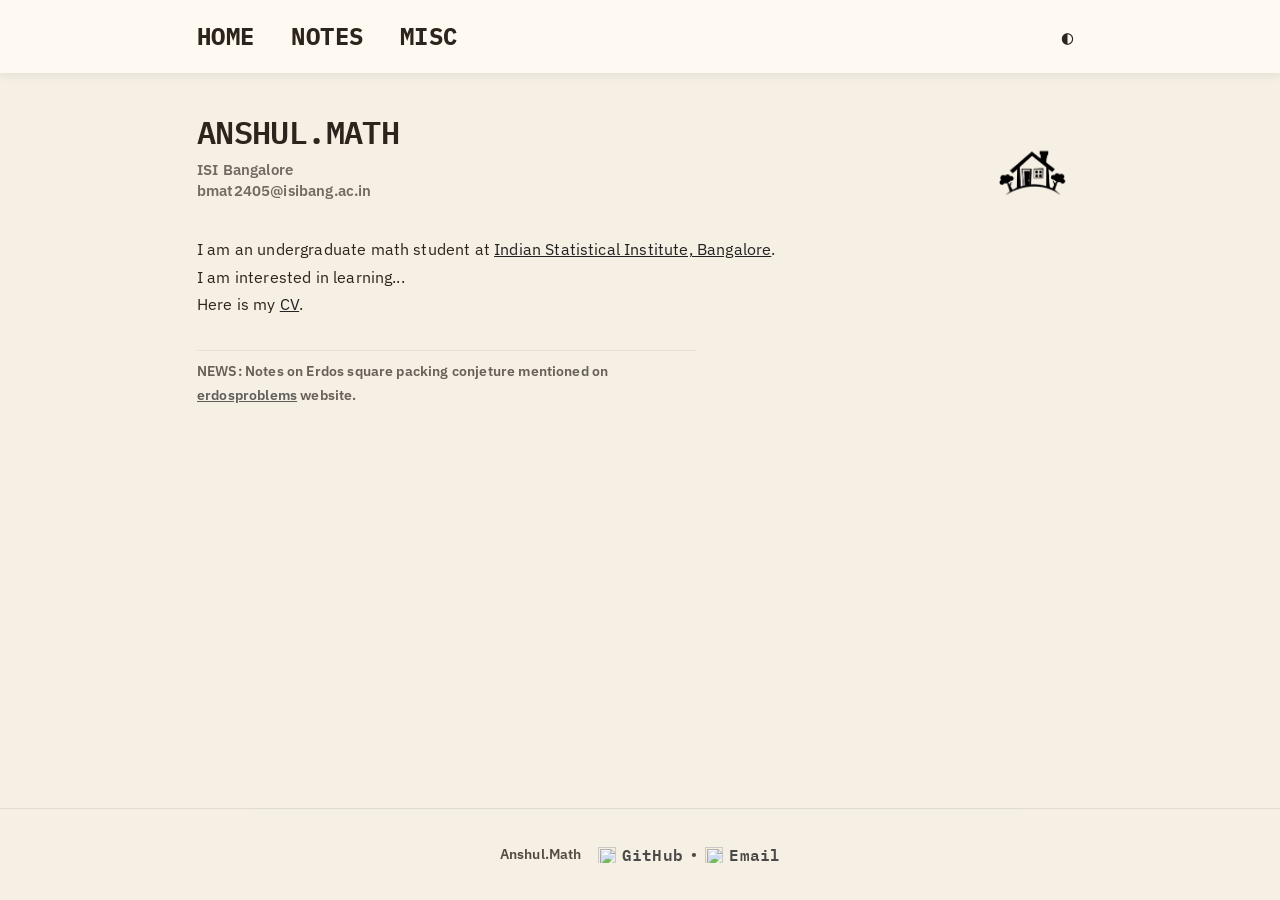
==== index.html @ d475233a "updates" ====
<!DOCTYPE html>
<html data-theme="dark-gray" lang="en">

<head>

    <meta charset="UTF-8">

    <meta name="viewport" content="width=device-width, initial-scale=1.0">

    <title>Anshul Math</title>

    <link rel="icon" href="favicon.ico">

    <link rel="stylesheet" href="style.css">

    <script>
        MathJax = {
            tex: {
                inlineMath: [['$', '$'], ['\\(', '\\)']]
            }
        };
    </script>

    <script src="https://cdn.jsdelivr.net/npm/mathjax@3/es5/tex-mml-chtml.js">
    </script>

    <link href="/pagefind/pagefind-ui.css" rel="stylesheet">

    <script src="/pagefind/pagefind-ui.js"></script>

</head>

<body>

    <nav class="navbar">
        <div class="nav-inner">

            <div class="nav-left">
                <a href="index.html">HOME</a>
                <a href="notes.html">NOTES</a>
                <a href="about.html">MISC</a>
            </div>

            <button id="theme-toggle" class="theme-toggle">◐</button>
        </div>
    </nav>

    <div class="container">
        <div class="hero">

            <div class="site-header">
                <div class="site-title">ANSHUL.MATH</div>
                <div class="site-meta">
                    <div>ISI Bangalore</div>
                    <div class="site-email">bmat2405@isibang.ac.in</div>
                </div>
            </div>

            <div class="hero-image">
                <div class="wizard">
                    <img src="assets/images/hut.png" class="wizard-light" alt="Wizard">
                    <img src="assets/images/whitehut.png" class="wizard-dark" alt="Wizard">
                </div>
            </div>
        </div>

        <p>
            I am an undergraduate math student at <a href="https://www.isical.ac.in/index">Indian Statistical Institute,
                Bangalore</a>.
            <br>
            I am interested in learning...
            <br>
            <!-- I am training to complete a 1.5kms swim.
            <br> -->
            Here is my <a href="/assets/cv/cv.pdf">CV</a>.
        </p>

        <!-- Clean one liner -->
        <div class="news-ticker">
            NEWS: Notes on Erdos square packing conjeture mentioned on <a href="https://www.erdosproblems.com/106">erdosproblems</a> website.
        </div>

    </div>

    <!-- Footer -->

    <div id="footer"></div>

    <script>
        fetch('/footer.html')
            .then(response => response.text())
            .then(data => {
                document.getElementById('footer').innerHTML = data;
            });
    </script>

    <script>
        const toggle = document.getElementById("theme-toggle");

        const savedTheme = localStorage.getItem("theme") || "light-gray";
        document.documentElement.setAttribute("data-theme", savedTheme);

        toggle.addEventListener("click", () => {
            const current = document.documentElement.getAttribute("data-theme");

            const next = current === "light-gray"
                ? "dark-gray"
                : "light-gray";

            document.documentElement.setAttribute("data-theme", next);
            localStorage.setItem("theme", next);
        });
    </script>
</body>

</html>
---- style.css ----
@import url('https://fonts.googleapis.com/css2?family=IBM+Plex+Sans:wght@300;400;500;600;700&family=IBM+Plex+Mono:wght@400;500;600;700&display=swap');

/* adding a scrollbar to prevent layout shift when it appears */
html {
    overflow-y: scroll;
}

:root {
    --bg: #f5efe4;
    --paper: #fffaf1;
    --text: #2c241d;
    --border: #e6dbcc;
    --accent: #222222;

    --navbar-bg: #fffaf1;
    /* --navbar-border: #fffaf1; */
    /* --navbar-text: #f0f0f0; */
    --nav-weight: 800;

    --body-font: 'IBM Plex Sans', sans-serif;
    --heading-font: 'IBM Plex Mono', monospace;

    --selection-bg: #dfe6ef;
    --selection-text: #111111;

    --heading-scale: 0.9;
    --heading-spacing: 0.04em;
    --nav-spacing: 0em;

    --muted-text: rgba(44, 36, 29, 0.65);

    --page-padding: 2rem;
}

/* =========================================
   THEMES
========================================= */

[data-theme="dark-gray"] {

    --bg: #20201e;
    --paper: #292826;
    --border: #3b3a37;
    --text: #e6e6e6; 
    --accent: #b0b0b0;

    --navbar-bg: #2a2a2a;
    --navbar-border: #3f3f3f;
    --navbar-text: #f0f0f0;
    --nav-weight: 800;

    --body-font: 'IBM Plex Sans', sans-serif;
    --heading-font: 'IBM Plex Mono', monospace;

    --selection-bg: #4a4a4a;
    --selection-text: #ffffff;

    --heading-scale: 0.9;
    --heading-spacing: 0.04em;
    --nav-spacing: 0em;

    --muted-text: rgba(230, 230, 230, 0.65);

    --page-padding: 2rem;

    --ui-bg: #262626;
    --ui-border: #3a3a3a;
    --ui-text: #e6e6e6;
    --ui-muted: #bdbdbd;

}

[data-theme="dark-gray"] a {
    color: #c9c9c9;
}

[data-theme="dark-gray"] a:hover {
    color: #ffffff;
}

[data-theme="dark-gray"] code,
[data-theme="dark-gray"] pre {
    background: #2a2a2a;
    color: #e6e6e6;
    border: 1px solid #3a3a3a;
}

[data-theme="dark-gray"] .footer {
    border-top: 1px solid var(--ui-border);
    opacity: 1;
    color: var(--ui-muted);
}

[data-theme="dark-gray"] .footer a {
    color: var(--ui-text);
}

[data-theme="dark-gray"] .footer a:hover {
    color: #ffffff;
}

[data-theme="dark-gray"] .icon {
    filter: brightness(0) invert(0.9);
}

[data-theme="dark-gray"] .icon-link:hover .icon {
    filter: brightness(0) invert(1);
}

.wizard {
    position: relative;
    width: 100px;
    height: 100px;
}

.wizard img {
    position: absolute;
    inset: 0;
    width: 100%;
    height: 100%;
}

.wizard-light {
    display: block;
}

.wizard-dark {
    display: none;
}

[data-theme="dark-gray"] .wizard-light {
    display: none;
}

[data-theme="dark-gray"] .wizard-dark {
    display: block;
}



.theme-toggle {
    /* background: var(--navbar-bg); */
    background: transparent;
    color: var(--navbar-text);

    border: 0px;
    border-radius: 100px;

    padding: 0.3rem 0.6rem;

    font-size: 1.2rem;
    cursor: pointer;

    font-family: var(--heading-font);

    transition: 0.2s ease;

    margin-left: auto;
}

.theme-toggle:hover {
    opacity: 0.8;
    transform: scale(0.94);
}


* {

    box-sizing: border-box;
}

body {

    min-height: 100vh;
    display: flex;
    flex-direction: column;

    /* brown theme */
    margin: 0;

    background: var(--bg);

    color: var(--text);

    /* font-family: 'IBM Plex Sans', sans-serif; */
    font-family: var(--body-font);

    font-weight: 600;

    line-height: 1.7;

    letter-spacing: 0.01em;

    -webkit-font-smoothing: antialiased;

}

/* =========================================
   TOP NAVBAR
========================================= */

.navbar {

    background: var(--navbar-bg);

    border-bottom: 2px solid var(--navbar-border);

    padding: 1rem 2rem;

    position: sticky;

    top: 0;

    z-index: 1000;

    width: 100%;

    box-shadow:
        0 2px 10px rgba(0, 0, 0, 0.08);
}

.nav-inner {
    max-width: 950px;
    width: 100%;
    margin: 0 auto;
    padding-left: var(--page-padding);
    padding-right: var(--page-padding);

    display: flex;
    align-items: center;
    justify-content: space-between;
}

.navbar a {

    /* font-family: 'VT323', monospace; */
    font-family: var(--heading-font);

    font-size: 1.5rem;

    text-decoration: none;

    color: var(--navbar-text);
    letter-spacing: 0rem;
    transition: 0.12s ease;

    margin-right: 2rem;

    letter-spacing: var(--nav-spacing);

    font-weight: var(--nav-weight);
}

.navbar a:hover {

    opacity: 0.75;
}

/* =========================================
   MAIN CONTAINER
========================================= */

.container {
    max-width: 950px;
    width: 100%;
    margin: 0 auto;
    padding-left: var(--page-padding);
    padding-right: var(--page-padding);
    flex: 1;
}


/* =========================================
   HUGE TITLE
========================================= */

h1 {
    font-family: var(--heading-font);

    font-size: calc(clamp(2.5rem, 8vw, 6rem) * var(--heading-scale));

    line-height: 0.9;

    letter-spacing: 0.04em;

    margin-bottom: 1rem;

    text-transform: uppercase;
}

h2,
h3 {
    font-family: var(--heading-font);

    text-transform: uppercase;

    letter-spacing: 0.04em;
}

h1,
h2,
h3 {
    letter-spacing: var(--heading-spacing);
    text-transform: uppercase;
    letter-spacing: 0.04em;
    font-weight: 800;
}

h2 {
    font-size: calc(3rem * var(--heading-scale));
}

h3 {
    font-size: calc(2.2rem * var(--heading-scale));
}

/* =========================================
   POSTS
========================================= */

.post-card {
    background: var(--paper);
    border: 1px solid var(--border);

    border-radius: 0px;

    padding: 1.5rem;

    margin-bottom: 1.5rem;

    transition: 0.15s ease;

    min-height: 220px;
}

.post-card a {

    font-family: 'Computer Modern Roman', monospace;

    text-decoration: none;

    color: inherit;
}

.post-title {
    font-family: var(--heading-font);

    font-size: calc(1.5rem * var(--heading-scale));

    margin-bottom: 0.5rem;
}

.post-tag {

    display: inline-block;

    font-family: var(--heading-font);

    font-size: calc(1rem * var(--heading-scale));

    letter-spacing: 0.02em;

    color: var(--accent);

    margin-bottom: 0.5rem;
}

.post-tag::before {
    content: "#";
    opacity: 0.7;
    margin-right: -0.3rem;
}

/* =========================================
   LINKS
========================================= */

a {

    color: var(--accent);
}


/* =========================================
   BLOCKQUOTES
========================================= */

blockquote {

    border-left: 5px solid var(--border);

    padding-left: 1rem;

    margin-left: 0;

    opacity: 0.9;
}


/* =========================================
   CODE
========================================= */

code,
pre {

    /* mathjax clipboard font */
    /* font-family: 'VT323', monospace; */

    background: #eee6d8;

    border-radius: 6px;
}

code {

    padding: 0.15rem 0.4rem;
}

pre {

    padding: 1rem;

    overflow-x: auto;
}


/* =========================================
   FOOTER
========================================= */

.footer {
    display: flex;
    justify-content: center;
    align-items: center;
    flex-wrap: wrap;

    gap: 0.5rem 1rem;
    padding: 2rem;

    opacity: 0.8;
    border-top: 1px solid rgba(0, 0, 0, 0.1);

    font-size: 0.9rem;
}

.footer a {
    text-decoration: none;
    color: var(--accent);
    font-family: var(--heading-font);
    font-size: 1rem;
}

.footer-right {
    display: flex;
    align-items: center;
    gap: 0.6rem;
}

.posts-grid {
    display: grid;
    grid-template-columns: repeat(2, 1fr);
    gap: 1.5rem;
}

/* =========================================
   HERO
========================================= */

.hero {
    display: flex;
    align-items: flex-start;
    justify-content: space-between;
    gap: 3rem;
    flex-wrap: wrap;
    margin-bottom: 1rem;
}

.hero-image {
    flex-shrink: 0;
}

.hero-image img {
    margin-top: 3rem;
    margin-right: -0.9rem;
    width: 100px;
    height: 100px;

    object-fit: cover;

    border-radius: 0;

    /* border: 1px solid var(--border); */
}

/* pixel art */
.pixel-avatar {

    image-rendering: pixelated;

    image-rendering: crisp-edges;

    /* width: clamp(40px, 10vw, 80px); */
    /* for auto sizing */

    width: 50px;

    height: 50px;

    opacity: 0.90;

    margin-left: -15px;

    flex-shrink: 0;
}

/* =========================================
   WIZARD CONTAINER
========================================= */

.wizard-box {

    width: 90px;

    height: 110px;

    position: relative;

    overflow: visible;

    flex-shrink: 0;
}

/* =========================================
   PIXEL GIF
========================================= */

.pixel-gif {

    position: absolute;

    bottom: 27px;

    left: 0;

    width: 50px;

    image-rendering: pixelated;

    image-rendering: crisp-edges;

    cursor: pointer;

    user-select: none;

    opacity: 0.95;

    transition: transform 0.12s ease;
}

/* =========================================
   TEXT SELECTION
========================================= */

::selection {
    background: var(--selection-bg);
    color: var(--selection-text);
}

::-moz-selection {
    background: var(--selection-bg);
    color: var(--selection-text);
}

.gif-wrap {
    width: clamp(45px, 8vw, 60px);
    height: clamp(45px, 8vw, 60px);

    display: flex;
    align-items: center;
    justify-content: center;
}

.icon-link {
    display: flex;
    align-items: center;
    gap: 0.4rem;

    text-decoration: none;
    color: var(--accent);

    font-family: 'VT323', monospace;
    font-size: 1.3rem;
}

.icon {
    width: 18px;
    height: 18px;

    /* filter: invert(20%) sepia(30%) saturate(400%) hue-rotate(350deg); */
    color: var(--navbar-text);
    /* makes icons match your brown theme */
}

mjx-container {
    font-size: 1em !important;
    opacity: 1;
}

mjx-container[display="true"] {
    margin: 0.5rem 0;
    overflow-x: auto; /* fixing latex overflow */
    overflow-y: hidden; /* fixing latex overflow */
    max-width: 100%; /* fixing latex overflow */
}

p {
    font-weight: 400;
}

.footer-links {
    display: flex;
    align-items: center;
    gap: 0.5rem;
}

.post-header {
    display: flex;
    justify-content: space-between;
    align-items: flex-start;
    margin-bottom: 2rem;
    margin-top: 3rem;
    gap: 1rem;
}

.post-meta h1 {
    margin: 0;
    font-size: 2rem;
    line-height: 1;
}

.post-date-small {

    opacity: 0.6;

    font-size: 0.85rem;

    margin-bottom: 0.75rem;
    margin-top: 0rem;
}

.post-date {
    display: block;
    margin-top: 0.3rem;
    font-size: 0.9rem;
    color: var(--border);
}

.post-meta-row {
    display: flex;
    justify-content: space-between;
    align-items: center;
    margin-bottom: 0.5rem;
}

.post-tag {
    margin-bottom: 0;
}

.post-date-small {
    margin-bottom: 0;
    opacity: 0.6;
    font-size: 0.85rem;
}

.download-buttons {
    display: flex;
    gap: 0.75rem;
    flex-shrink: 0;
}

.download-buttons a {
    background: transparent;
    color: var(--text);

    text-decoration: none;

    padding: 0.45rem 0.9rem;

    font-family: var(--heading-font);
    font-size: 1.1rem;
    line-height: 1;

    border: none;
    box-shadow: none;

    transition:
        background-color 0.15s ease,
        opacity 0.15s ease;

    border: 1px solid var(--border);
    border-radius: 2px;
}

.download-buttons a:hover {
    transform: none;
    box-shadow: none;
    opacity: 0.85;
    background: var(--paper);
}

.note-updated {
    font-size: 0.85rem;
    color: var(--muted-text);
    letter-spacing: 0.02em;
}

.site-header {
    margin: 2rem 0 1.2rem 0;
    flex: 1;
}

.site-title {
    font-family: var(--heading-font);
    /* font-size: 2.2rem; */
    font-size: calc(2.2rem * var(--heading-scale));
    font-weight: 600;
    letter-spacing: -0.02em;
    margin-bottom: 0rem;
    color: var(--text);
}

.site-meta {
    font-family: var(--body-font);
    font-size: 0.95rem;
    line-height: 1.4;
    color: var(--muted-text);
}

.site-email {
    font-family: var(--body-font);
    font-size: 0.95rem;
    color: var(--muted-text);
}

/* =========================================
   NOTES LIST  
========================================= */

.notes-columns {
    display: grid;
    grid-template-columns: 1fr 1fr;
    gap: -1rem;

    margin-top: -1rem;
    margin-bottom: 1rem;
}

.notes-list h2 {
    font-family: var(--heading-font);

    font-size: 0.9rem;
    font-weight: 700;

    letter-spacing: 0.12em;

    opacity: 0.65;

    margin-top: 2rem;
    margin-bottom: 0.75rem;

    padding-bottom: 0.4rem;

    border-bottom: 1px solid var(--border);
}

.notes-list ul {
    list-style: none;
    margin: 0;
    padding-left: 0;
}

.notes-list li {
    position: relative;

    padding-left: 1rem;
    margin-bottom: 0.35rem;

    font-weight: 400;
}

.notes-list li::before {
    content: "-";
    position: absolute;
    left: 0;
    opacity: 0.7;
    color: var(--muted-text);
}

.notes-list a {
    text-decoration: none;
}

.notes-list li > a:first-child {
    color: var(--text);
    font-weight: 400;
}

.notes-list li > a:last-child {
    margin-left: 0.4rem;

    color: var(--accent);

    opacity: 0.7;

    font-size: 0.9rem;

    font-weight: 400;
}

.notes-list li > a:first-child:hover {
    color: var(--accent);
}

.notes-list li > a:last-child:hover {
    opacity: 1;
}

/* =========================================
   MOBILE
========================================= */

@media (max-width: 530px) {

    .news-ticker {
        max-width: 100%;
        width: 100%;
        white-space: normal;
        overflow-wrap: break-word;
        word-wrap: break-word;
    }

    .container {
        padding-bottom: 2rem;
    }

    /* fixing latex overflow */
    mjx-container {
        font-size: 0.9em !important;
    }

    .notes-columns {
        grid-template-columns: 1fr;
        gap: -1rem;
        margin-top: -1rem;
        margin-bottom: 4rem;
    }

    .nav-inner {
        display: flex;
        flex-direction: row;
        align-items: center;
        justify-content: space-between;

        width: 100%;
        max-width: 100%;

        padding: 0;

        gap: 0;
        overflow: hidden;
        /* IMPORTANT */
    }

    .nav-left {
        display: flex;
        align-items: center;
        justify-content: flex-start;

        flex: 1;
        min-width: 0;
        gap: 0.8rem;
    }

    .navbar a {
        letter-spacing: var(--nav-spacing);
        font-size: calc(1rem * var(--heading-scale));
        margin-right: 0.8rem;
        white-space: nowrap;
        flex-shrink: 0;
        font-weight: var(--nav-weight);
    }

    /* IMPORTANT FIX */
    .theme-toggle {
        margin-left: 0 !important;
        flex-shrink: 0;
        white-space: nowrap;
    }

    .navbar a {
        position: relative;
        font-weight: 700;
        letter-spacing: 0.01em;
    }

    /* thinner, less aggressive underline for small screens */
    .navbar a::after {
        content: "";
        position: absolute;
        left: 0;
        bottom: -3px;
        width: 100%;
        height: 1.5px;
        background: currentColor;
        transform: scaleX(0);
        transform-origin: left;
        transition: transform 0.18s ease;
        opacity: 0.65;
    }

    .navbar a:hover::after {
        transform: scaleX(1);
    }

    /* avoid vertical jitter on small screens */
    .navbar a:hover {
        transform: none;
        opacity: 0.85;
    }

    .hero {

        margin-top: clamp(1rem, 4vw, 2.5rem);
        flex-direction: column;
        align-items: flex-start;
        gap: 0rem;
    }

    .hero-image {
        align-self: center;
        margin-top: -4rem;
        margin-bottom: -1rem;
        margin-right: 0.5rem;
    }

    .hero-image img {
        width: 110px;
        height: 110px;
    }

    .site-header {
        width: 100%;
        text-align: left;
        align-items: flex-start;
    }

    .site-title {
        text-align: left;
    }

    .site-meta {
        text-align: left;
    }

    .pixel-gif {
        margin-left: 20px;
        transform: translateY(-35px);
        margin-bottom: -2rem;
    }

    .download-buttons {
        gap: 0.5rem;
        flex-wrap: wrap;
        margin-top: 0.5rem;
    }

    .download-buttons a {
        font-size: clamp(0.85rem, 1vw + 0.5rem, 1rem);
        padding: 0.25rem 0.5rem;
    }

    .footer {
        flex-direction: column;
        gap: 0.5rem;
        text-align: center;
    }

    h1 {
        font-size: clamp(1.5rem, 8vw, 4rem);
    }

    h2 {
        font-size: clamp(1rem, 1vw, 1.5rem);
    }

    .post-header {
        flex-direction: column;
        align-items: flex-start;
    }

    .post-header h1 {
        font-size: calc(1rem * var(--heading-scale));
    }

    .posts-grid {
        grid-template-columns: 1fr;
    }

}

/* pixel gif animation on desktop */
@media (min-width: 701px) {
    .pixel-gif {
        transform: translateY(25px);
    }
}

.navbar a {
    position: relative;
    font-weight: 700;
    letter-spacing: 0.02em;
    transition: 0.15s ease;
}

/* animated underline */
.navbar a::after {
    content: "";
    position: absolute;
    left: 0;
    bottom: -4px;
    width: 100%;
    height: 2px;
    background: currentColor;
    transform: scaleX(0);
    transform-origin: left;
    transition: transform 0.18s ease;
    opacity: 0.7;
}

/* hover reveal */
.navbar a:hover::after {
    transform: scaleX(1);
}

/* slight “active press” feel */
.navbar a:hover {
    transform: translateY(-1px);
    opacity: 0.9;
}

/* =========================================
   MATHEMATICAL ENVIRONMENTS
========================================= */

body {
    counter-reset:
        theorem lemma proposition corollary definition claim;
}

/* =========================================
   BOXES
========================================= */

.theorem,
.lemma,
.proposition,
.corollary,
.definition,
.remark,
.claim {
    margin: 1.2rem 0;
    padding: 1rem 1.25rem;

    background: var(--paper);
    border: 2px solid rgba(123, 90, 54, 0.18);
}

.proof,
.proof-claim {
    margin: 1.2rem 0;
    padding: 0;

    background: none;
}

/* =========================================
   NUMBERING
========================================= */

.theorem {
    counter-increment: theorem;
}

.lemma {
    counter-increment: lemma;
}

.proposition {
    counter-increment: proposition;
}

.corollary {
    counter-increment: corollary;
}

.definition {
    counter-increment: definition;
}

.claim {
    counter-increment: claim;
}

/* =========================================
   LABELS
========================================= */

.theorem-label,
.lemma-label,
.proposition-label,
.corollary-label,
.definition-label,
.claim-label,
.remark-label {
    font-weight: 600;
}

.proof-label,
.proof-claim-label {
    font-weight: 400;
    font-style: italic;
}

/* =========================================
   AUTOMATIC TITLES
========================================= */

.theorem-label::before {
    content: "Theorem " counter(theorem) ". ";
}

.lemma-label::before {
    content: "Lemma " counter(lemma) ". ";
}

.proposition-label::before {
    content: "Proposition " counter(proposition) ". ";
}

.corollary-label::before {
    content: "Corollary " counter(corollary) ". ";
}

.definition-label::before {
    content: "Definition " counter(definition) ". ";
}

.claim-label::before {
    content: "Claim " counter(claim) ". ";
}

.remark-label::before {
    content: "Remark. ";
}

.proof-label::before {
    content: "Proof. ";
}

.proof-claim-label::before {
    content: "Proof of Claim. ";
}

/* =========================================
   KEEP TEXT ON SAME LINE AS LABEL
========================================= */

.theorem p,
.lemma p,
.proposition p,
.corollary p,
.definition p,
.claim>p:first-of-type,
.remark p {
    display: inline;
    margin: 0;
}

.proof p,
.proof-claim p {
    display: inline;
    margin: 0 0 1rem 0;
}

/* =========================================
   QED BOX
========================================= */

.proof::after {

    content: "□";

    float: right;

    color: var(--accent);

    font-weight: bold;
}

.proof-claim::after {

    content: "□";

    float: right;

    color: var(--accent);
}

.claim ol {

    margin-top: 0.5rem;

    padding-left: 2rem;
}

.claim li {

    margin-bottom: 0.4rem;
}

.post-card p,
.post-card li,
.theorem p,
.theorem li,
.proof p,
.proof li,
.claim p,
.claim li {

    font-weight: 400;
}

.post-card,
.theorem,
.lemma,
.definition,
.proposition,
.corollary,
.claim {
    background: var(--paper);
    border: 1px solid var(--border);
}

.theorem,
.lemma,
.proposition,
.corollary,
.definition,
.claim,
.proof {
    font-weight: 400;
}

.container > p {
    margin-top: 0.5rem;
    margin-bottom: 1rem;
}

.notes-list li {
    transition: transform 0.12s ease;
}

.wizard-dark {
    display: none;
}


.news-widget {
    background: var(--paper);
    border: 1px solid var(--border);
    padding: 1rem 1.2rem;
    margin-top: 2rem;

    font-family: var(--body-font);

    max-width: 420px;
}

.news-title {
    font-family: var(--heading-font);
    font-size: 0.85rem;
    letter-spacing: 0.12em;
    margin-bottom: 0.8rem;
    opacity: 0.6;
}

.news-item {
    font-size: 0.95rem;
    padding: 0.4rem 0;

    opacity: 0.55;
    transition: 0.2s ease;
}

.news-item.active {
    opacity: 1;
    font-weight: 500;
}

.news-item:hover {
    opacity: 1;
    transform: translateX(2px);
}

.news-ticker {
    font-size: 0.9rem;
    opacity: 0.7;
    border-top: 1px solid var(--border);
    padding-top: 0.5rem;
    margin-top: 2rem;
    max-width: 500px;
}
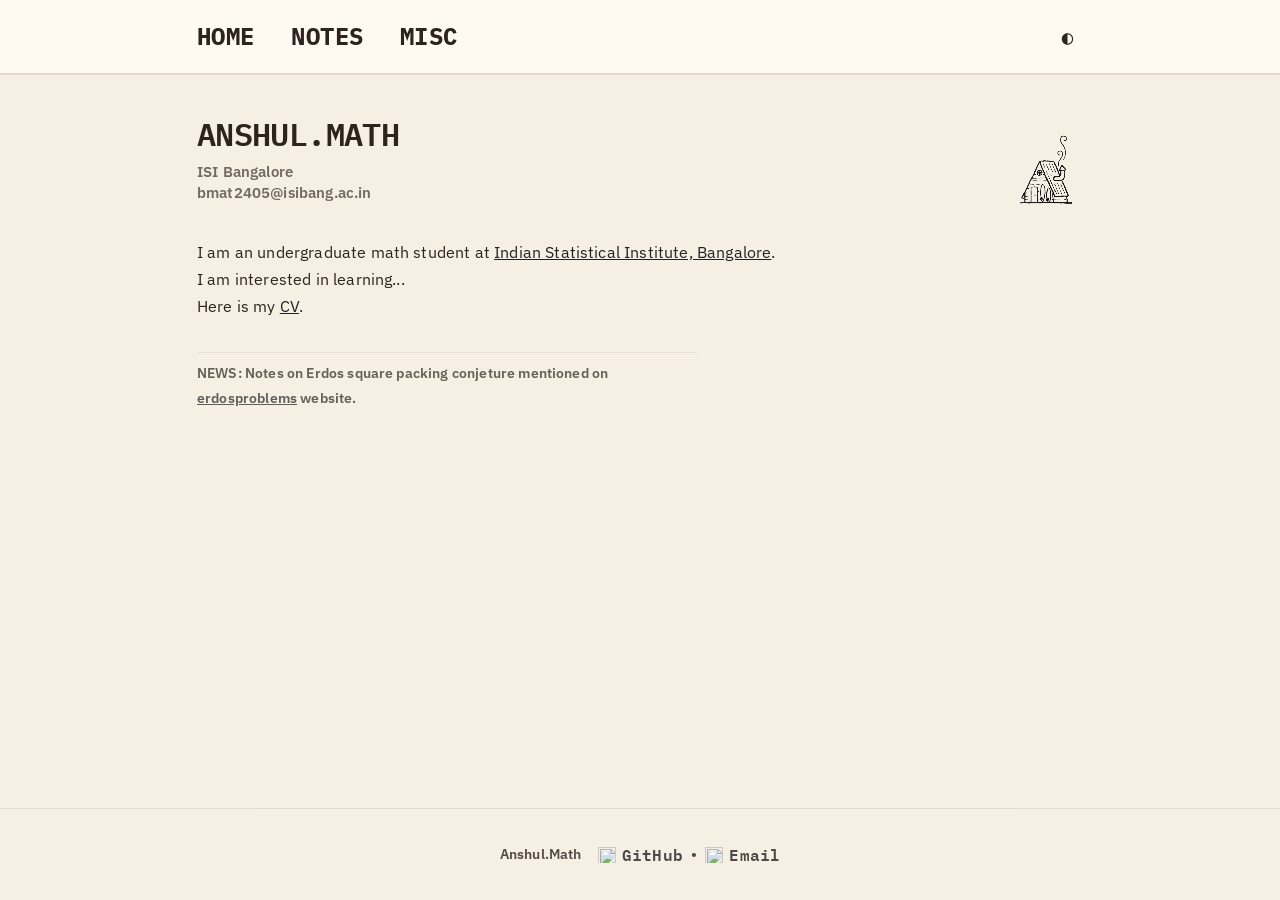
==== commit d24408cd: "update" ====
--- a/index.html
+++ b/index.html
@@ -58,8 +58,8 @@
 
             <div class="hero-image">
                 <div class="wizard">
-                    <img src="assets/images/hut.png" class="wizard-light" alt="Wizard">
-                    <img src="assets/images/whitehut.png" class="wizard-dark" alt="Wizard">
+                    <img src="assets/images/smokeHut.png" class="wizard-light" alt="Wizard">
+                    <img src="assets/images/whitesmokeHut.png" class="wizard-dark" alt="Wizard">
                 </div>
             </div>
         </div>
--- a/style.css
+++ b/style.css
@@ -13,7 +13,7 @@
     --accent: #222222;
 
     --navbar-bg: #fffaf1;
-    /* --navbar-border: #fffaf1; */
+    --navbar-border: #e6dbcc;
     /* --navbar-text: #f0f0f0; */
     --nav-weight: 800;
 
@@ -41,7 +41,7 @@
     --bg: #20201e;
     --paper: #292826;
     --border: #3b3a37;
-    --text: #e6e6e6; 
+    --text: #e6e6e6;
     --accent: #b0b0b0;
 
     --navbar-bg: #2a2a2a;
@@ -107,19 +107,29 @@
     filter: brightness(0) invert(1);
 }
 
+/* =========================================
+   WIZARD
+========================================= */
+
 .wizard {
     position: relative;
     width: 100px;
     height: 100px;
+    flex-shrink: 0;
 }
 
 .wizard img {
     position: absolute;
     inset: 0;
+
     width: 100%;
     height: 100%;
-}
-
+
+    object-fit: contain;
+    image-rendering: pixelated;
+}
+
+/* light mode */
 .wizard-light {
     display: block;
 }
@@ -128,6 +138,7 @@
     display: none;
 }
 
+/* dark mode */
 [data-theme="dark-gray"] .wizard-light {
     display: none;
 }
@@ -135,7 +146,6 @@
 [data-theme="dark-gray"] .wizard-dark {
     display: block;
 }
-
 
 
 .theme-toggle {
@@ -182,6 +192,10 @@
 
     color: var(--text);
 
+    transition:
+        background-color 0.35s ease,
+        color 0.35s ease;
+
     /* font-family: 'IBM Plex Sans', sans-serif; */
     font-family: var(--body-font);
 
@@ -215,8 +229,8 @@
 
     width: 100%;
 
-    box-shadow:
-        0 2px 10px rgba(0, 0, 0, 0.08);
+    /* box-shadow:
+        0 2px 10px rgba(0, 0, 0, 0.08); */
 }
 
 .nav-inner {
@@ -478,10 +492,13 @@
 
 .hero-image {
     flex-shrink: 0;
-}
-
-.hero-image img {
+
     margin-top: 3rem;
+    margin-right: -0.9rem;
+}
+
+/* .hero-image img {
+    margin-top: 1rem;
     margin-right: -0.9rem;
     width: 100px;
     height: 100px;
@@ -489,9 +506,7 @@
     object-fit: cover;
 
     border-radius: 0;
-
-    /* border: 1px solid var(--border); */
-}
+} */
 
 /* pixel art */
 .pixel-avatar {
@@ -609,9 +624,12 @@
 
 mjx-container[display="true"] {
     margin: 0.5rem 0;
-    overflow-x: auto; /* fixing latex overflow */
-    overflow-y: hidden; /* fixing latex overflow */
-    max-width: 100%; /* fixing latex overflow */
+    overflow-x: auto;
+    /* fixing latex overflow */
+    overflow-y: hidden;
+    /* fixing latex overflow */
+    max-width: 100%;
+    /* fixing latex overflow */
 }
 
 p {
@@ -801,12 +819,12 @@
     text-decoration: none;
 }
 
-.notes-list li > a:first-child {
+.notes-list li>a:first-child {
     color: var(--text);
     font-weight: 400;
 }
 
-.notes-list li > a:last-child {
+.notes-list li>a:last-child {
     margin-left: 0.4rem;
 
     color: var(--accent);
@@ -818,11 +836,11 @@
     font-weight: 400;
 }
 
-.notes-list li > a:first-child:hover {
+.notes-list li>a:first-child:hover {
     color: var(--accent);
 }
 
-.notes-list li > a:last-child:hover {
+.notes-list li>a:last-child:hover {
     opacity: 1;
 }
 
@@ -939,12 +957,12 @@
 
     .hero-image {
         align-self: center;
-        margin-top: -4rem;
+        margin-top: -1rem;
         margin-bottom: -1rem;
         margin-right: 0.5rem;
     }
 
-    .hero-image img {
+    .wizard {
         width: 110px;
         height: 110px;
     }
@@ -963,25 +981,8 @@
         text-align: left;
     }
 
-    .pixel-gif {
-        margin-left: 20px;
-        transform: translateY(-35px);
-        margin-bottom: -2rem;
-    }
-
-    .download-buttons {
-        gap: 0.5rem;
-        flex-wrap: wrap;
-        margin-top: 0.5rem;
-    }
-
-    .download-buttons a {
-        font-size: clamp(0.85rem, 1vw + 0.5rem, 1rem);
-        padding: 0.25rem 0.5rem;
-    }
-
     .footer {
-        flex-direction: column;
+        flex-direction: row;
         gap: 0.5rem;
         text-align: center;
     }
@@ -1262,17 +1263,13 @@
     font-weight: 400;
 }
 
-.container > p {
+.container>p {
     margin-top: 0.5rem;
     margin-bottom: 1rem;
 }
 
 .notes-list li {
     transition: transform 0.12s ease;
-}
-
-.wizard-dark {
-    display: none;
 }
 
 
@@ -1320,4 +1317,15 @@
     padding-top: 0.5rem;
     margin-top: 2rem;
     max-width: 500px;
+}
+
+*,
+*::before,
+*::after {
+    transition:
+        background-color 0.35s ease,
+        color 0.35s ease,
+        border-color 0.35s ease,
+        fill 0.35s ease,
+        stroke 0.35s ease;
 }
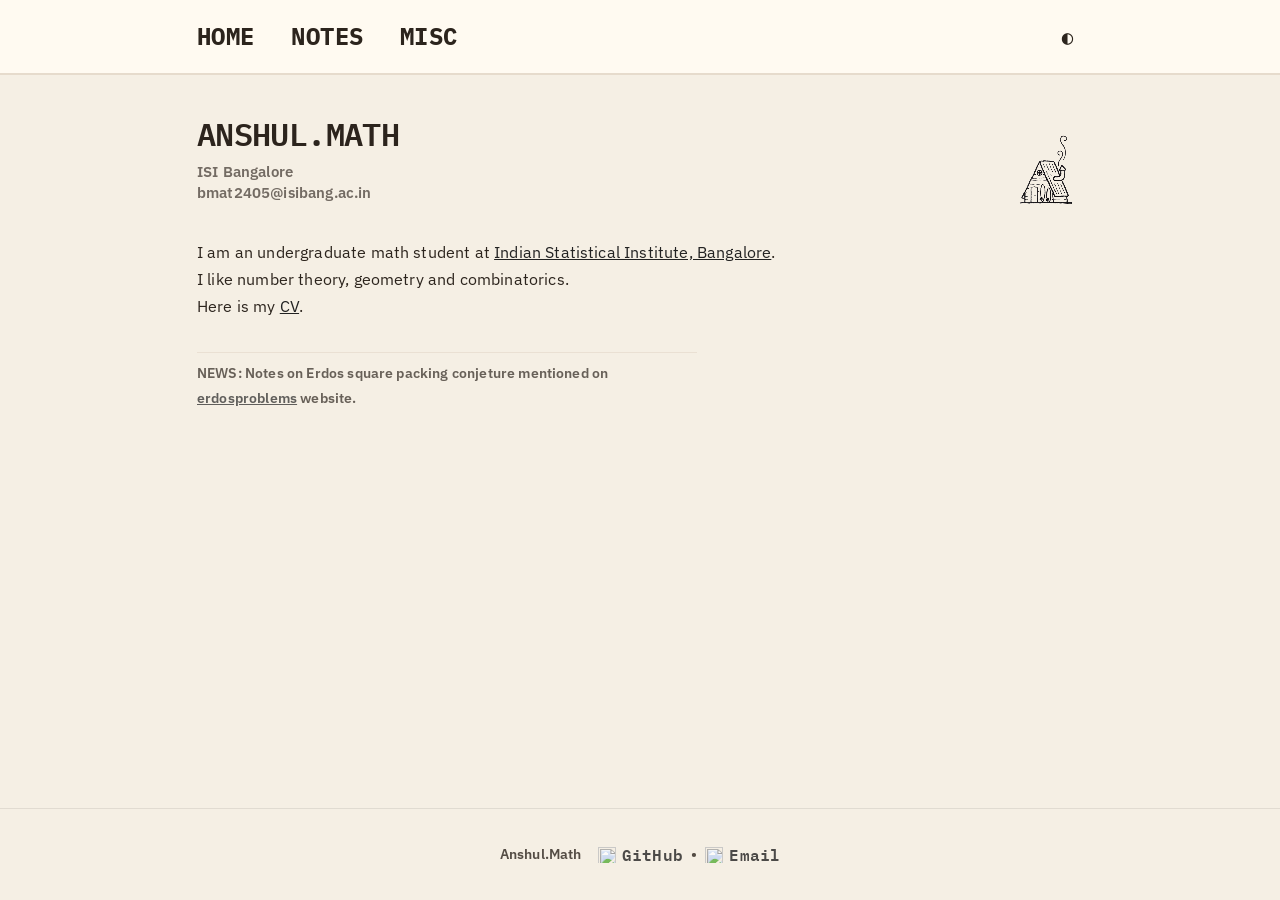
==== commit f71f9e31: "update" ====
--- a/index.html
+++ b/index.html
@@ -68,14 +68,12 @@
             I am an undergraduate math student at <a href="https://www.isical.ac.in/index">Indian Statistical Institute,
                 Bangalore</a>.
             <br>
-            I am interested in learning...
+            I like number theory, geometry and combinatorics.
             <br>
-            <!-- I am training to complete a 1.5kms swim.
-            <br> -->
+
             Here is my <a href="/assets/cv/cv.pdf">CV</a>.
         </p>
 
-        <!-- Clean one liner -->
         <div class="news-ticker">
             NEWS: Notes on Erdos square packing conjeture mentioned on <a href="https://www.erdosproblems.com/106">erdosproblems</a> website.
         </div>
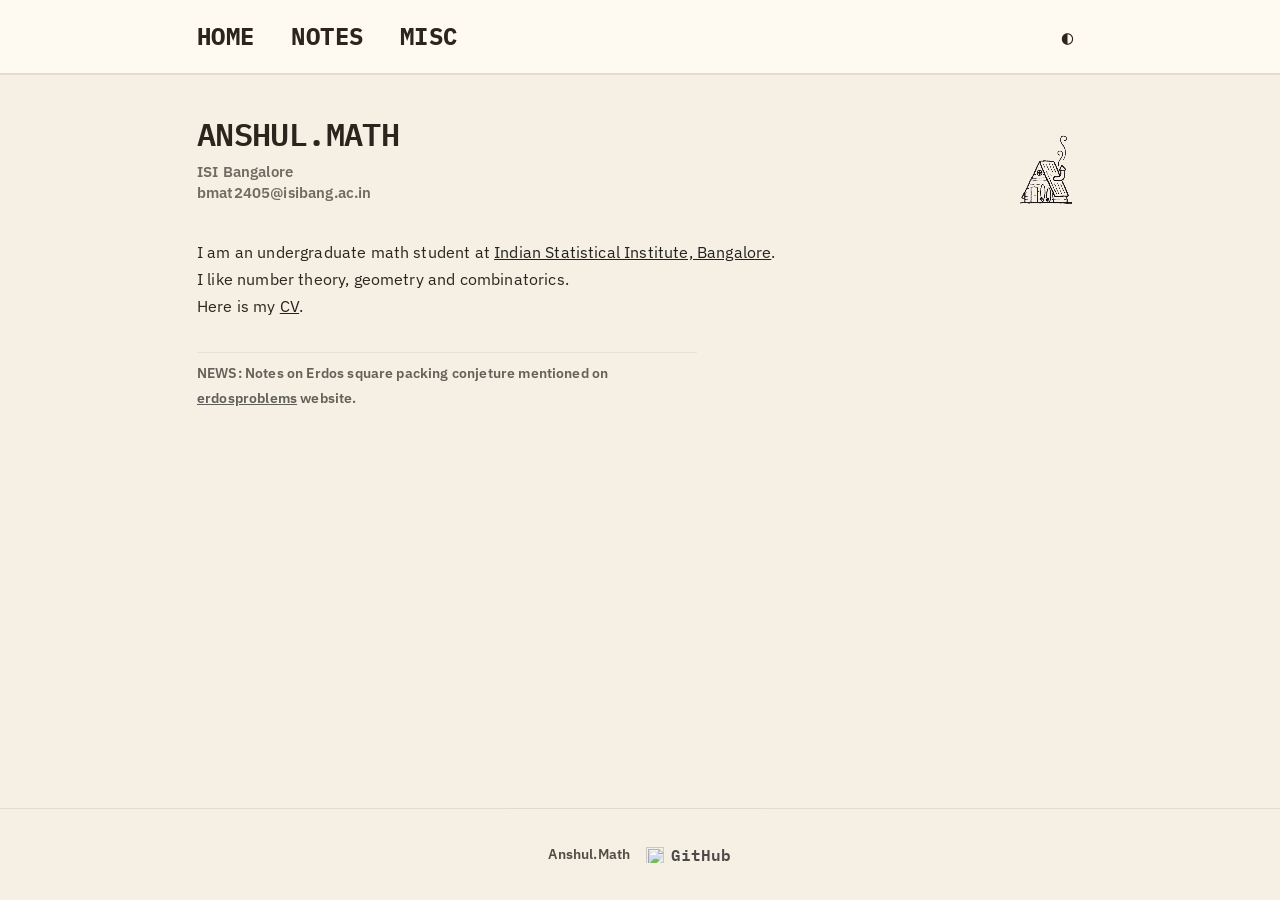
==== commit 2bd1c091: "updates" ====
--- a/index.html
+++ b/index.html
@@ -38,7 +38,7 @@
             <div class="nav-left">
                 <a href="index.html">HOME</a>
                 <a href="notes.html">NOTES</a>
-                <a href="about.html">MISC</a>
+                <a href="misc.html">MISC</a>
             </div>
 
             <button id="theme-toggle" class="theme-toggle">◐</button>
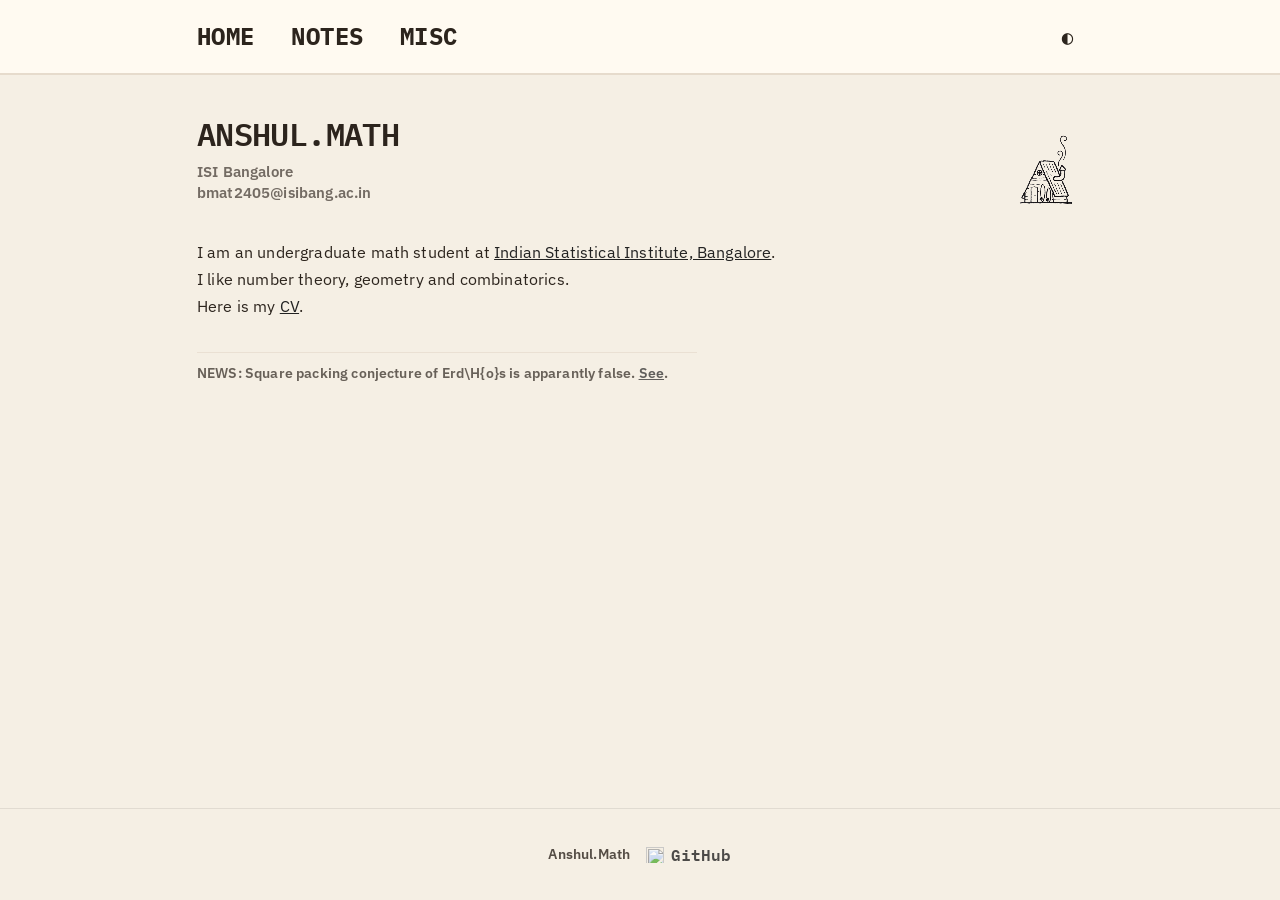
==== commit fdc6389a: "update" ====
--- a/index.html
+++ b/index.html
@@ -75,7 +75,7 @@
         </p>
 
         <div class="news-ticker">
-            NEWS: Notes on Erdos square packing conjeture mentioned on <a href="https://www.erdosproblems.com/106">erdosproblems</a> website.
+            NEWS: Square packing conjecture of Erd\H{o}s is apparantly false. <a href="https://www.erdosproblems.com/forum/thread/106/proof-claims">See</a>.
         </div>
 
     </div>
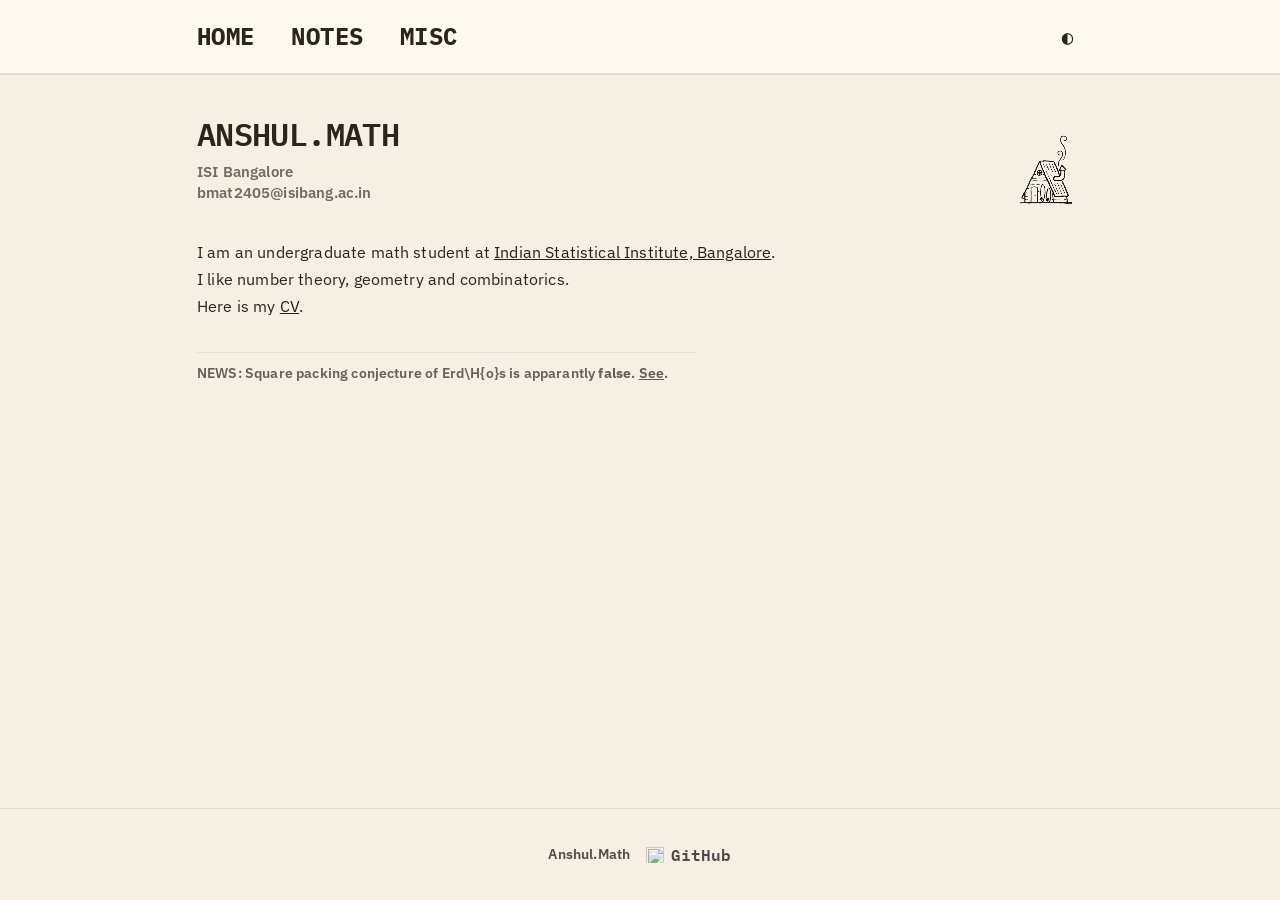
==== commit f2e9633d: "update" ====
--- a/index.html
+++ b/index.html
@@ -75,7 +75,7 @@
         </p>
 
         <div class="news-ticker">
-            NEWS: Square packing conjecture of Erd\H{o}s is apparantly false. <a href="https://www.erdosproblems.com/forum/thread/106/proof-claims">See</a>.
+            NEWS: Square packing conjecture of Erd\H{o}s is apparantly <b>false</b>. <a href="https://www.erdosproblems.com/forum/thread/106/proof-claims">See</a>.
         </div>
 
     </div>
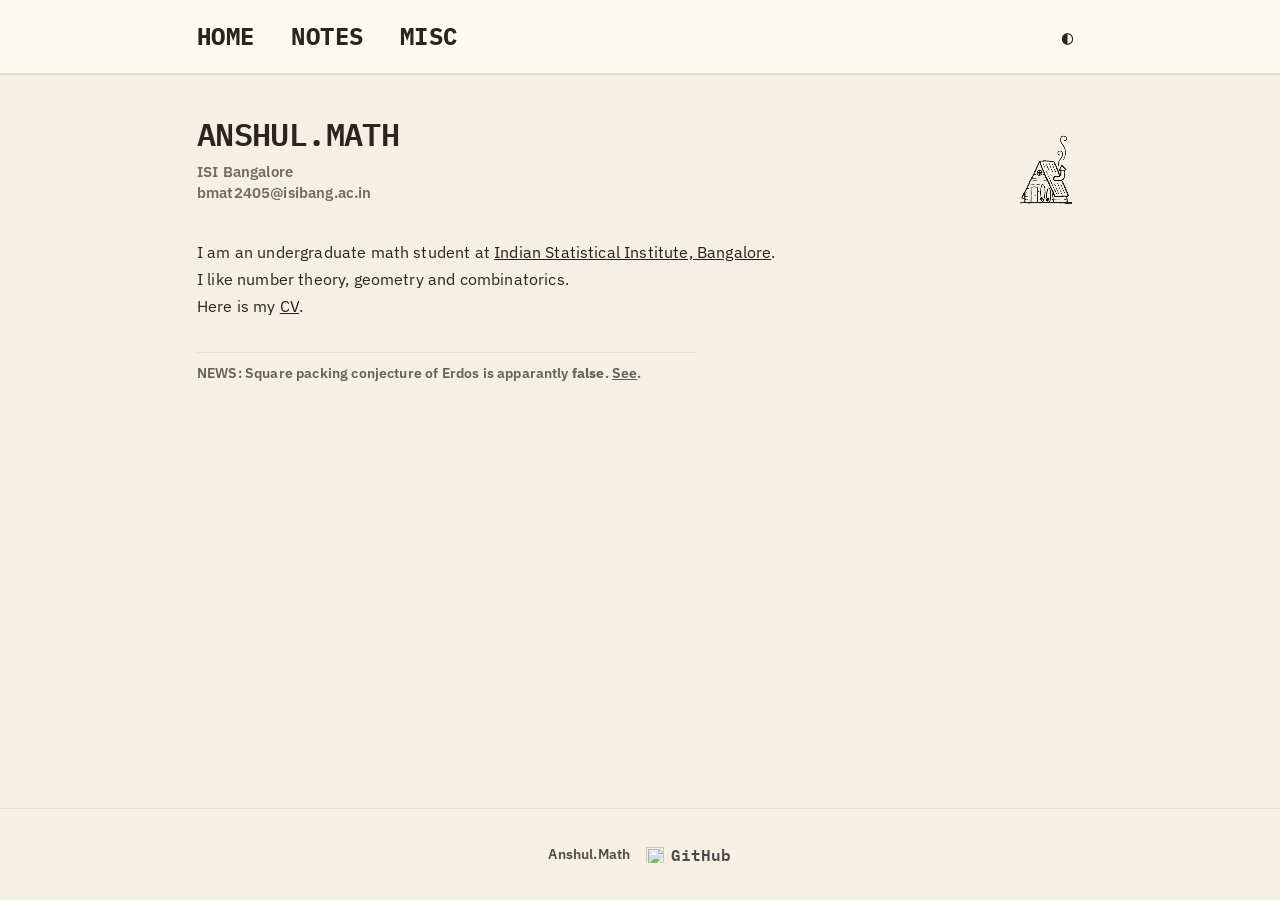
==== commit 3047aceb: "update" ====
--- a/index.html
+++ b/index.html
@@ -75,7 +75,7 @@
         </p>
 
         <div class="news-ticker">
-            NEWS: Square packing conjecture of Erd\H{o}s is apparantly <b>false</b>. <a href="https://www.erdosproblems.com/forum/thread/106/proof-claims">See</a>.
+            NEWS: Square packing conjecture of Erdos is apparantly <b>false</b>. <a href="https://www.erdosproblems.com/forum/thread/106/proof-claims">See</a>.
         </div>
 
     </div>
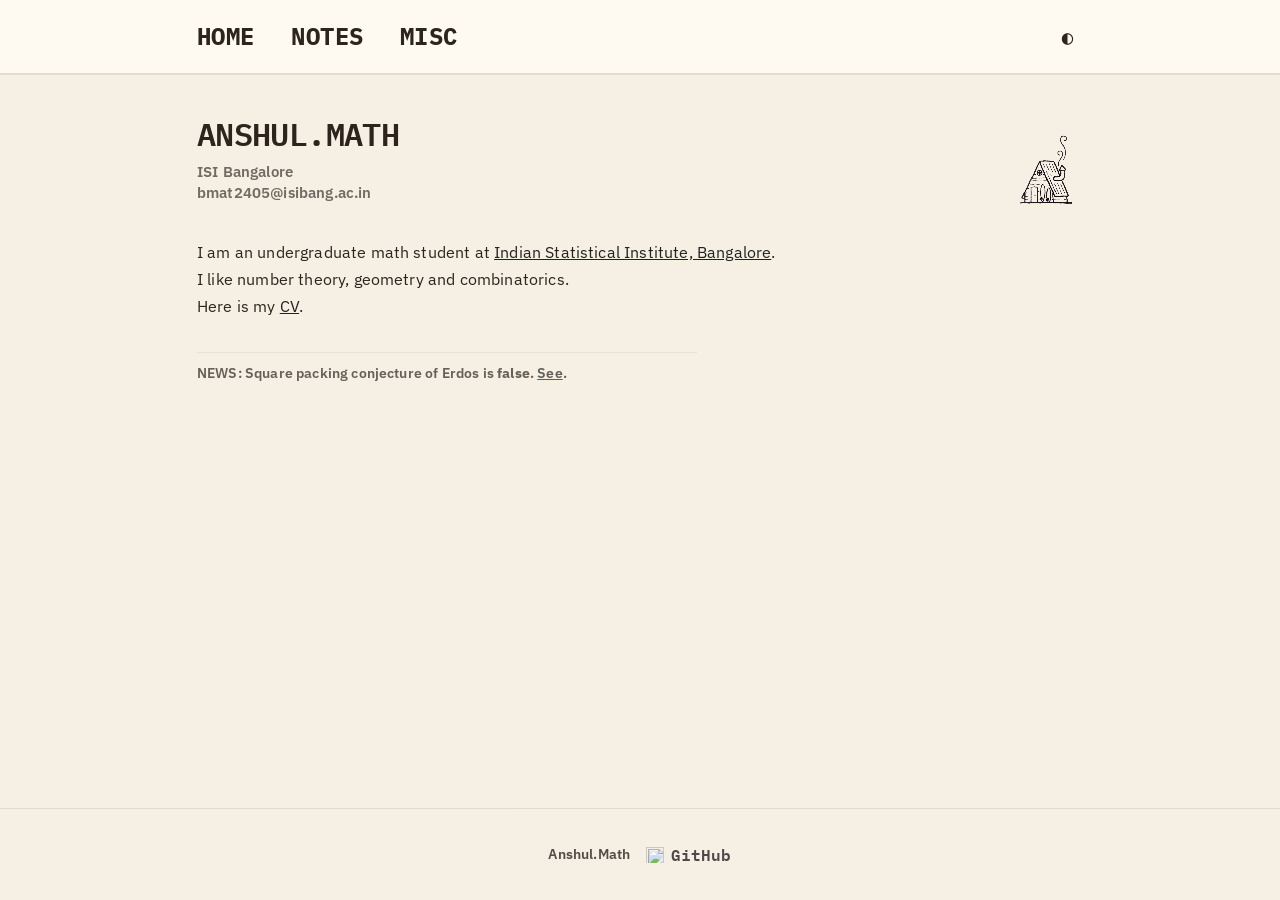
==== commit e1896551: "update" ====
--- a/index.html
+++ b/index.html
@@ -75,7 +75,7 @@
         </p>
 
         <div class="news-ticker">
-            NEWS: Square packing conjecture of Erdos is apparantly <b>false</b>. <a href="https://www.erdosproblems.com/forum/thread/106/proof-claims">See</a>.
+            NEWS: Square packing conjecture of Erdos is <b>false</b>. <a href="https://www.erdosproblems.com/forum/thread/106/proof-claims">See</a>.
         </div>
 
     </div>
--- a/style.css
+++ b/style.css
@@ -765,11 +765,18 @@
    NOTES LIST  
 ========================================= */
 
-.notes-columns {
+/* .notes-columns {
     display: grid;
     grid-template-columns: 1fr 1fr;
     gap: -1rem;
 
+    margin-top: -1rem;
+    margin-bottom: 1rem;
+} */
+
+.notes-columns {
+    display: grid;
+    grid-template-columns: 1fr;
     margin-top: -1rem;
     margin-bottom: 1rem;
 }
@@ -867,9 +874,15 @@
         font-size: 0.9em !important;
     }
 
+    /* .notes-columns {
+        grid-template-columns: 1fr;
+        gap: -1rem;
+        margin-top: -1rem;
+        margin-bottom: 4rem;
+    } */
+
     .notes-columns {
         grid-template-columns: 1fr;
-        gap: -1rem;
         margin-top: -1rem;
         margin-bottom: 4rem;
     }
